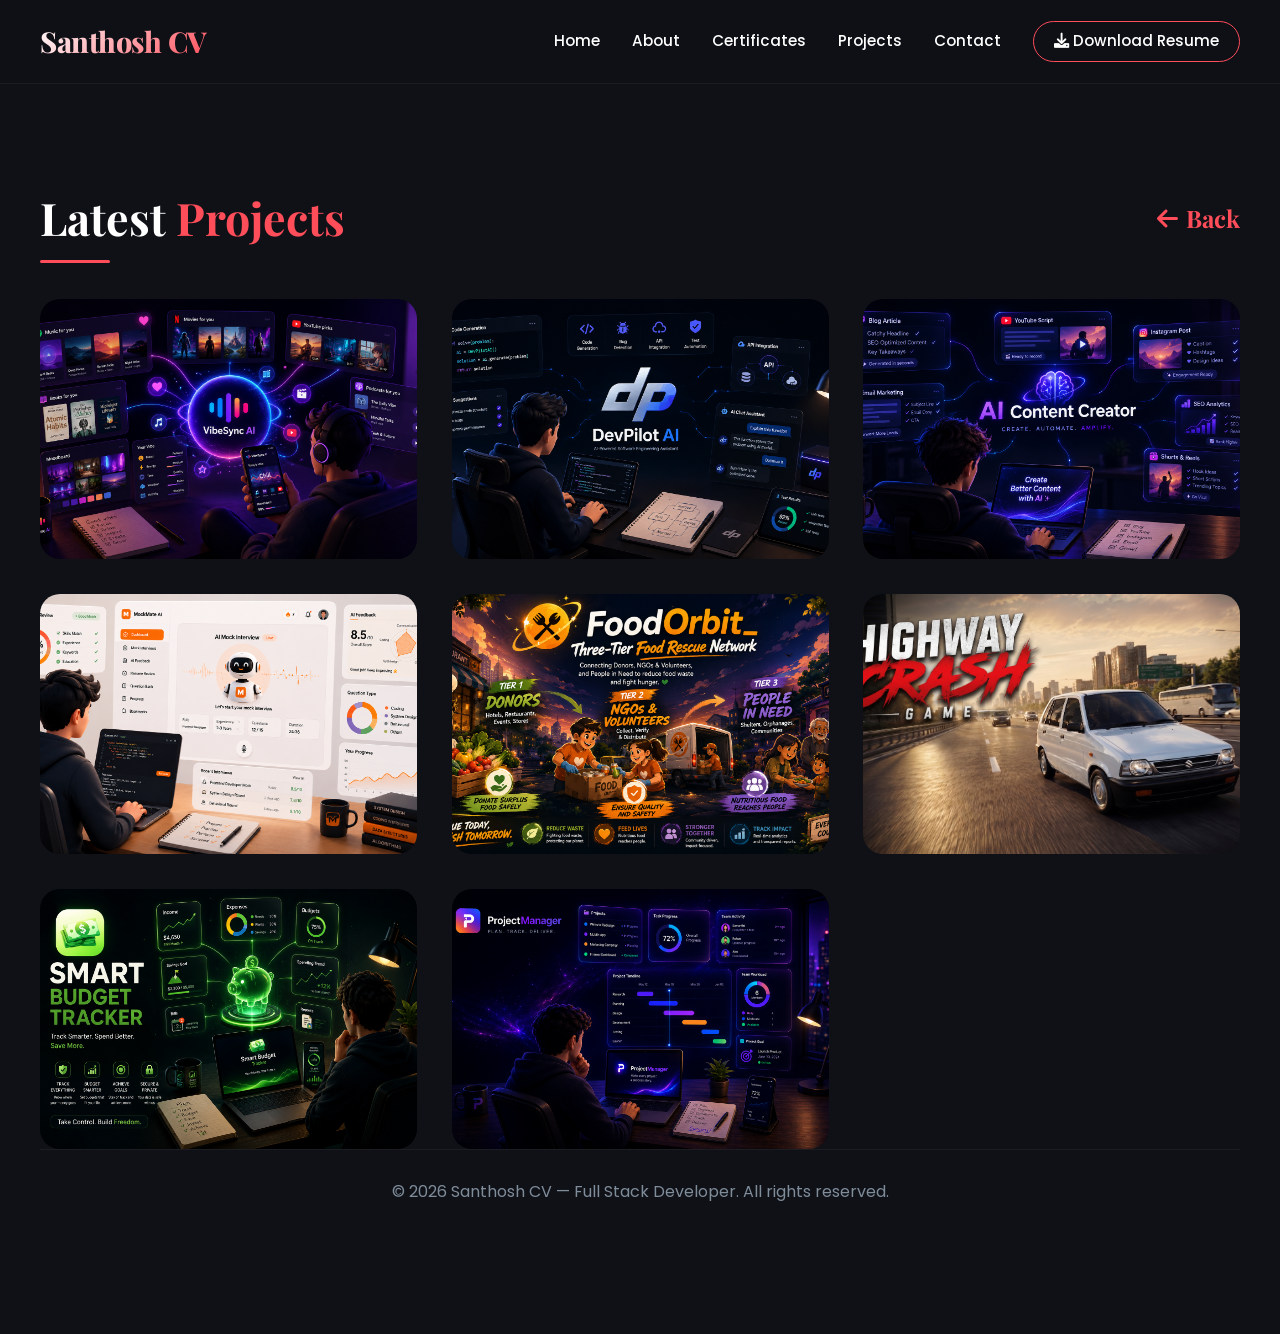
==== projects.html @ 42e32788 "Update portfolio with new projects" ====
<!DOCTYPE html>
<html lang="en">

<head>
    <meta charset="UTF-8">
    <meta name="viewport" content="width=device-width, initial-scale=1.0, viewport-fit=cover">
    <title>Santhosh CV | Full Stack Developer & Engineering Student</title>
    <!-- Google Fonts: Playfair Display + Poppins -->
    <link
        href="https://fonts.googleapis.com/css2?family=Playfair+Display:wght@400;500;600;700;800;900&family=Poppins:wght@300;400;500;600;700;800&display=swap"
        rel="stylesheet">
    <!-- Font Awesome 6 (free icons) -->
    <link rel="stylesheet" href="https://cdnjs.cloudflare.com/ajax/libs/font-awesome/6.0.0-beta3/css/all.min.css">
    <!-- AOS Library (Animate On Scroll) -->
    <link href="https://unpkg.com/aos@2.3.1/dist/aos.css" rel="stylesheet">
    <!-- Main Stylesheet -->
    <link rel="stylesheet" href="style.css">

    <style>
        /* Portfolio Overlay Typography */
        .portfolio-overlay h3 {
            color: #ffffff;
            font-family: 'Poppins', sans-serif;
            font-size: 1.5rem;
            font-weight: 600;
            margin-bottom: 15px;
            text-align: center;
        }

        .portfolio-overlay {
            display: flex;
            flex-direction: column;
            justify-content: center;
            align-items: center;
        }

        /* Updated Buttons Container inside Overlay */
        .port-buttons {
            display: flex;
            gap: 10px;
            margin-bottom: 10px;
        }

        .portfolio-overlay a {
            padding: 8px 15px;
            font-size: 0.9rem;
            text-decoration: none;
            color: #fff;
            background: rgba(255, 255, 255, 0.2);
            border-radius: 5px;
            transition: 0.3s;
            cursor: pointer;
        }

        .portfolio-overlay a:hover {
            background: #ff4d5a;
        }

        /* 'More Info' Button Specifics */
        .btn-more-info {
            width: 70%;
            text-align: center;
            background: transparent !important;
            border: 1px solid #fff;
        }

        .btn-more-info:hover {
            background: #ff4d5a !important;
            border-color: #ff4d5a !important;
        }

        /* ========== MODAL (POPUP) STYLES ========== */
        .modal-overlay {
            display: none;
            /* Hidden by default */
            position: fixed;
            z-index: 9999;
            /* Sit on top of everything */
            left: 0;
            top: 0;
            width: 100%;
            height: 100%;
            background-color: rgba(10, 10, 15, 0.85);
            backdrop-filter: blur(8px);
            opacity: 0;
            transition: opacity 0.3s ease;
        }

        .modal-overlay.show {
            display: flex;
            justify-content: center;
            align-items: center;
            opacity: 1;
        }

        .modal-content {
            background-color: #1a1d24;
            color: #e2e8f0;
            padding: 30px;
            border-radius: 12px;
            width: 90%;
            max-width: 650px;
            max-height: 85vh;
            overflow-y: auto;
            position: relative;
            transform: translateY(-30px);
            transition: transform 0.3s ease;
            border: 1px solid rgba(255, 77, 90, 0.3);
            box-shadow: 0 10px 30px rgba(0, 0, 0, 0.5);
            font-family: 'Poppins', sans-serif;
        }

        .modal-overlay.show .modal-content {
            transform: translateY(0);
        }

        .close-modal {
            position: absolute;
            top: 15px;
            right: 20px;
            color: #aaa;
            font-size: 28px;
            font-weight: bold;
            cursor: pointer;
            transition: 0.2s;
        }

        .close-modal:hover {
            color: #ff4d5a;
        }

        .modal-content h2 {
            color: #fff;
            margin-bottom: 10px;
            font-family: 'Playfair Display', serif;
        }

        .modal-content h4 {
            color: #ff4d5a;
            margin-top: 20px;
            margin-bottom: 10px;
            font-size: 1.1rem;
        }

        .modal-content p,
        .modal-content ul {
            font-size: 0.95rem;
            line-height: 1.6;
            color: #cbd5e1;
        }

        .modal-content ul {
            padding-left: 20px;
            margin-bottom: 15px;
        }

        .modal-content ul li {
            margin-bottom: 8px;
        }

        .modal-image {
            width: 100%;
            height: auto;
            border-radius: 8px;
            margin-bottom: 15px;
            border: 1px solid rgba(255, 255, 255, 0.1);
        }

        .tech-tag {
            display: inline-block;
            background: rgba(255, 77, 90, 0.1);
            color: #ff4d5a;
            padding: 5px 12px;
            border-radius: 20px;
            font-size: 0.8rem;
            margin-right: 8px;
            margin-bottom: 8px;
            border: 1px solid rgba(255, 77, 90, 0.3);
        }

        /* Custom Scrollbar for Modal */
        .modal-content::-webkit-scrollbar {
            width: 8px;
        }

        .modal-content::-webkit-scrollbar-track {
            background: #1a1d24;
        }

        .modal-content::-webkit-scrollbar-thumb {
            background: #ff4d5a;
            border-radius: 4px;
        }
    </style>
</head>

<body>

    <!-- NAVBAR -->
    <nav class="navbar" id="navbar">
        <div class="nav-container">
            <div class="logo">Santhosh CV</div>
            <div class="hamburger" id="hamburger"><i class="fas fa-bars"></i></div>
            <div class="nav-links" id="navLinks">
                <a href="index.html#home">Home</a>
                <a href="index.html#about">About</a>
                <a href="index.html#experience">Certificates</a>
                <a href="#portfolio">Projects</a>
                <a href="index.html#contact">Contact</a>
                <a href="#" class="download-cv-btn" id="cvDownloadNav"><i class="fas fa-download"></i> Download
                    Resume</a>
            </div>
        </div>
    </nav>

    <!-- PORTFOLIO Section -->
    <section id="portfolio">
        <div class="container">
            <div class="project-header">
                <h2 class="section-title" data-aos="fade-up">Latest <span>Projects</span></h2>
                <a href="index.html" class="view-all-btn">
                    <i class="fas fa-arrow-left"></i> Back
                </a>
            </div>
            <div class="portfolio-grid">
                <!-- Project 1 -->
                <div class="portfolio-item" data-aos="flip-left">
                    <div class="portfolio-img" style="background-image:url('images/vibesync_ai.png');">
                    </div>

                    <div class="portfolio-overlay">
                        <h3>VibeSync AI</h3>
                        <div class="port-buttons">
                            <a href="https://vibe-sync-ai-xi.vercel.app/" target="_blank">Live Demo</a>
                            <a href="https://github.com/Santhoshcv07/VibeSync_AI.git" target="_blank">GitHub</a>
                        </div>
                        <a class="btn-more-info" onclick="openModal('modal1')">
                            More Info
                        </a>
                    </div>
                </div>

                <!-- Project 2 -->
                <div class="portfolio-item" data-aos="flip-left" data-aos-delay="100">
                    <div class="portfolio-img" style="background-image:url('images/Devpilot_AI.png');">
                    </div>

                    <div class="portfolio-overlay">
                        <h3>DevPilot AI</h3>
                        <div class="port-buttons">
                            <a href="https://dev-pilot-ai-hazel.vercel.app/" target="_blank">Live Demo</a>
                            <a href="https://github.com/Santhoshcv07/DevPilot_AI.git" target="_blank">GitHub</a>
                        </div>
                        <a class="btn-more-info" onclick="openModal('modal2')">
                            More Info
                        </a>
                    </div>
                </div>

                <!-- Project 3 -->
                <div class="portfolio-item" data-aos="flip-left" data-aos-delay="200">
                    <div class="portfolio-img" style="background-image: url('images/Ai\ content\ creator.png');"></div>
                    <div class="portfolio-overlay">
                        <h3>AI Content Creator</h3>
                        <div class="port-buttons">
                            <a href="https://ai-content-creator-swart.vercel.app/" target="_blank">Live Demo</a>
                            <a href="https://github.com/Santhoshcv07/AI-Content-Creator.git" target="_blank">GitHub</a>
                        </div>
                        <a class="btn-more-info" onclick="openModal('modal3')">More Info</a>
                    </div>
                </div>

                <!-- Project 4 -->
                <div class="portfolio-item" data-aos="flip-left" data-aos-delay="300">
                    <div class="portfolio-img" style="background-image: url('images/MockMate\ AI.png');"></div>
                    <div class="portfolio-overlay">
                        <h3>MockMate AI</h3>
                        <div class="port-buttons">
                            <a href="https://mock-mate-ai-tau-two.vercel.app/" target="_blank">Live Demo</a>
                            <a href="https://github.com/Santhoshcv07/MockMate-AI.git" target="_blank">GitHub</a>
                        </div>
                        <a class="btn-more-info" onclick="openModal('modal4')">More Info</a>
                    </div>
                </div>


                <!-- Project 5 -->
                <div class="portfolio-item" data-aos="flip-left" data-aos-delay="400">
                    <div class="portfolio-img" style="background-image: url('images/food-orbit.png');"></div>
                    <div class="portfolio-overlay">
                        <h3>Food Orbit</h3>
                        <div class="port-buttons">
                            <a href="https://food-orbit.vercel.app/" target="_blank">Live Demo</a>
                            <a href="https://github.com/Santhoshcv07/Food-Orbit.git" target="_blank">GitHub</a>
                        </div>
                        <a class="btn-more-info" onclick="openModal('modal5')">More Info</a>
                    </div>
                </div>
                <!-- Project 6 -->
                <div class="portfolio-item" data-aos="flip-left" data-aos-delay="500">
                    <div class="portfolio-img" style="background-image: url('images/HighwayCrash.png');"></div>
                    <div class="portfolio-overlay">
                        <h3>HighwayCrash Game</h3>
                        <div class="port-buttons">
                            <a href="https://santhu771.itch.io/highway-crash-game" target="_blank">Live Demo</a>
                            <a href="https://github.com/Santhoshcv07/Highway-Crash-Game.git" target="_blank">GitHub</a>
                        </div>
                        <a class="btn-more-info" onclick="openModal('modal6')">More Info</a>
                    </div>
                </div>


                <!-- Project 7 -->
                <div class="portfolio-item" data-aos="flip-left" data-aos-delay="600">
                    <div class="portfolio-img" style="background-image: url('images/smart\ expense.png');"></div>
                    <div class="portfolio-overlay">
                        <h3>smart-budget-tracker</h3>
                        <div class="port-buttons">
                            <a href="https://smart-budget-tracker-two.vercel.app/" target="_blank">Live Demo</a>
                            <a href="https://github.com/Santhoshcv07/smart-budget-tracker.git"
                                target="_blank">GitHub</a>
                        </div>
                        <a class="btn-more-info" onclick="openModal('modal7')">More Info</a>
                    </div>
                </div>

                <!-- Project 8 -->
                <div class="portfolio-item" data-aos="flip-left" data-aos-delay="700">
                    <div class="portfolio-img" style="background-image: url('images/project\ mangaer.png');"></div>
                    <div class="portfolio-overlay">
                        <h3>ProjectManager</h3>
                        <div class="port-buttons">
                            <a href="https://project-manager-beta-ten.vercel.app/" target="_blank">Live Demo</a>
                            <a href="https://github.com/Santhoshcv07/ProjectManager.git" target="_blank">GitHub</a>
                        </div>
                        <!-- The onclick event triggers the modal below -->
                        <a class="btn-more-info" onclick="openModal('modal8')">More Info</a>
                    </div>
                </div>
            </div>


            <footer>
                <p>©️ 2026 Santhosh CV — Full Stack Developer. All rights reserved.</p>
            </footer>


            <!-- ========================================== -->
            <!-- PROJECT MODALS (POPUPS) CONTENT            -->
            <!-- Edit the text below to match your projects -->
            <!-- ========================================== -->

            <!-- Modal 1: VibeSync_AI -->
            <div id="modal1" class="modal-overlay" onclick="closeModalOutside(event, 'modal1')">
                <div class="modal-content">
                    <span class="close-modal" onclick="closeModal('modal1')">&times;</span>
                    <h2>VibeSync_AI</h2>
                    <img src="images/vibesyncai_background.png" alt="VibeSync_AI" class="modal-image">
                    <p>An AI-powered entertainment discovery platform designed to curate personalized experiences
                        tailored exactly to your mood. VibeSync AI creates comprehensive "Vibe sessions" by analyzing a
                        user's current mood, activity, available time, energy level, and preferences. I built this
                        application to solve the paradox of choice in entertainment by delivering highly targeted music,
                        YouTube videos, visual moodboards, movies, and book recommendations that perfectly fit the
                        moment.</p>
                    <h4>Key Features</h4>
                    <ul>
                        <li>Personalized Vibe Generation that creates tailored entertainment sessions by analyzing
                            real-time mood, activity, and energy levels.</li>
                        <li>Multi-Format Recommendations offering a seamless curation of music, YouTube videos, movies,
                            and visual moodboards in one unified experience.</li>
                        <li>Time-Aware Suggestions ensuring that movie and video recommendations fit perfectly within
                            the user's specific available time window.</li>
                        <li>Smart Feedback System that learns from user preferences and interactions to continuously
                            improve and refine future entertainment suggestions.</li>
                        <li>Robust Modern Architecture built on a scalable FastAPI backend with a dynamic Next.js
                            frontend, utilizing provider-independent LLM integrations.</li>
                    </ul>
                    <h4>Tech Stack Used</h4>
                    <div>
                        <span class="tech-tag">Next.js</span>
                        <span class="tech-tag">React</span>
                        <span class="tech-tag">TypeScript</span>
                        <span class="tech-tag">Tailwind CSS</span>
                        <span class="tech-tag">FastAPI</span>
                        <span class="tech-tag">Python</span>
                        <span class="tech-tag">PostgreSQL</span>
                        <span class="tech-tag">LLMs</span>
                    </div>
                </div>
            </div>

            <!-- Modal 2: DevPilot_AI -->
            <div id="modal2" class="modal-overlay" onclick="closeModalOutside(event, 'modal2')">
                <div class="modal-content">
                    <span class="close-modal" onclick="closeModal('modal2')">&times;</span>
                    <h2>DevPilot_AI</h2>
                    <img src="images/devpilotai_background.png" alt="DevPilot_AI" class="modal-image">
                    <p>An advanced, AI-powered developer assistant designed to bridge the gap between large codebases
                        and natural language understanding. By integrating seamlessly with your local file system,
                        DevPilot AI allows you to query your code, ask for architectural explanations, and even write
                        files directly from the chat interface. I built this platform to supercharge developer workflows
                        with an intelligent assistant that features a blazingly fast FastAPI backend and a stunning,
                        highly animated Next.js frontend.</p>
                    <h4>Key Features</h4>
                    <ul>
                        <li>AI-Powered Chat conversing with advanced LLMs (powered by Groq) to understand complex code
                            structures, debug issues, and generate new code.</li>
                        <li>Deep Workspace Integration allowing you to directly select local folders and have DevPilot
                            scan, read, and understand your entire file tree.</li>
                        <li>In-App Code Editor featuring an integrated Monaco Editor to review and edit files seamlessly
                            within the platform.</li>
                        <li>Secure Authentication leveraging robust JWT-based user authentication and secure password
                            hashing using bcrypt.</li>
                        <li>Stunning UI/UX with a beautifully designed interface utilizing Tailwind CSS and smooth
                            micro-animations via Framer Motion.</li>
                        <li>High Performance Architecture pairing an asynchronous Python backend (FastAPI) with a
                            responsive Next.js frontend for an optimal experience.</li>
                    </ul>
                    <h4>Tech Stack Used</h4>
                    <div>
                        <span class="tech-tag">Next.js</span>
                        <span class="tech-tag">React</span>
                        <span class="tech-tag">TypeScript</span>
                        <span class="tech-tag">Tailwind CSS</span>
                        <span class="tech-tag">Framer Motion</span>
                        <span class="tech-tag">FastAPI</span>
                        <span class="tech-tag">Python</span>
                        <span class="tech-tag">PostgreSQL</span>
                        <span class="tech-tag">Groq API</span>
                    </div>
                </div>
            </div>

            <!-- Modal 3 -->
            <div id="modal3" class="modal-overlay" onclick="closeModalOutside(event, 'modal3')">
                <div class="modal-content">
                    <span class="close-modal" onclick="closeModal('modal3')">&times;</span>
                    <h2>AI Content Creator</h2>
                    <img src="images/ai-content-creator-background.png" alt="Project 3 Demo" class="modal-image">
                    <p>A full-stack SaaS platform designed to help marketers, writers, and digital creators generate
                        high-quality text instantly. I built this application to solve the problem of "writer's block"
                        and time-consuming drafting by offering an intuitive, AI-driven workspace. It features a custom
                        analytics dashboard to help users track their productivity, streaks, and template usage over
                        time.</p>
                    <h4>Key Features</h4>
                    <ul>
                        <li>Advanced AI Content Generation leveraging the Google Gemini API for custom prompts and
                            reusable templates.</li>
                        <li>Secure User Authentication using Supabase and Google OAuth for seamless login and session
                            management..</li>
                        <li>Interactive Performance Analytics with visual data tracking for user generation volume,
                            streaks, and workspace usage.</li>
                        <li>Comprehensive Content History with view, search, and management functionality for all past
                            AI generations.</li>
                        <li>Modern Responsive UI featuring adaptive dark/light modes, glassmorphism design, and Framer
                            Motion spring animations.</li>
                    </ul>
                    <h4>Tech Stack Used</h4>
                    <div>
                        <span class="tech-tag">Next.js</span>
                        <span class="tech-tag">Tailwind CSS</span>
                        <span class="tech-tag">Supabase</span>
                        <span class="tech-tag">TypeScript</span>
                        <span class="tech-tag">Gemini</span>
                        <span class="tech-tag">Vercel</span>




                    </div>
                </div>
            </div>

            <!-- Modal 4 -->
            <div id="modal4" class="modal-overlay" onclick="closeModalOutside(event, 'modal4')">
                <div class="modal-content">
                    <span class="close-modal" onclick="closeModal('modal4')">&times;</span>
                    <h2>MockMate AI</h2>
                    <img src="images/mockmate-background.png" alt="Project 4 Demo" class="modal-image">
                    <p>A full-stack AI-powered interview preparation platform designed to help students, job seekers,
                        and professionals build confidence and improve their interview performance. MockMate AI
                        simulates realistic technical and HR interviews using conversational AI, analyzes user
                        responses, and provides detailed performance insights to accelerate career readiness.

                        I built this application to solve the challenge of limited interview practice opportunities by
                        creating an intelligent AI recruiter that conducts personalized mock interviews, evaluates
                        communication and technical skills, identifies recurring weaknesses, and provides actionable
                        improvement recommendations.</p>
                    <h4>Key Features</h4>
                    <ul>
                        <li>Resume-Aware AI Interviews that dynamically generate interview questions based on the user's
                            uploaded resume and skill set.</li>
                        <li>AI Follow-Up Interview Mode enabling natural conversational interviews where subsequent
                            questions adapt to previous answers for a realistic recruiter experience.</li>
                        <li>Voice-Based Interview Support with speech recognition for hands-free interview practice and
                            real-time interaction.</li>
                        <li>Comprehensive AI Evaluation System providing Overall Score, Technical Score, Communication
                            Score, strengths, weaknesses, and personalized recommendations.</li>
                        <li>Advanced Analytics Dashboard featuring performance trends, skill radar charts, recurring
                            weakness analysis, interview history, and readiness tracking.</li>
                        <li>Interview Report Management allowing users to review past interviews, detailed feedback
                            reports, and performance progression over time.</li>
                        <li>Secure Authentication & Data Storage powered by Supabase Authentication and PostgreSQL for
                            reliable user management and persistence.</li>
                    </ul>
                    <h4>Tech Stack Used</h4>
                    <div>
                        <span class="tech-tag">Next.js</span>
                        <span class="tech-tag">React</span>
                        <span class="tech-tag">TypeScript</span>
                        <span class="tech-tag">Tailwind CSS</span>
                        <span class="tech-tag">Framer Motion</span>
                        <span class="tech-tag">Supabase</span>
                        <span class="tech-tag">PostgreSQL</span>
                    </div>
                </div>
            </div>
            <!-- Modal 5: FoodOrbit -->
            <div id="modal5" class="modal-overlay" onclick="closeModalOutside(event, 'modal5')">
                <div class="modal-content">
                    <span class="close-modal" onclick="closeModal('modal5')">&times;</span>

                    <h2>FoodOrbit: Three-Tier Food Rescue Network</h2>

                    <img src="images/foodorbit-backgroun.png" alt="FoodOrbit Dashboard and Map" class="modal-image">

                    <p>
                        A full-stack logistics and sustainability platform designed to systematically eliminate event
                        food waste by redirecting surplus food through three prioritized stages: human consumption,
                        animal feed, and composting. FoodOrbit automates the redistribution process using time-sensitive
                        tier escalation and interactive geolocation mapping. I built this application to solve the
                        inefficiencies in traditional food rescue by creating an autonomous real-time network that
                        connects event organizers directly with NGOs, agricultural farmers, and bio-waste agencies,
                        ensuring zero edible food ends up in methane-producing landfills.
                    </p>

                    <h4>Key Features</h4>
                    <ul>
                        <li><strong>Autonomous Three-Tier Escalation</strong> that automatically shifts unclaimed food
                            from Tier 1 (Human Consumption) to Tier 2 (Animal Feed) and Tier 3 (Composting) based on
                            expiry timers and expanding notification radii.</li>
                        <li><strong>Interactive Geolocation Mapping</strong> built with Leaflet.js to visualize live
                            surplus batches, display exact pickup coordinates, and render 5km, 10km, and 15km
                            operational priority boundaries.</li>
                        <li><strong>Real-Time Cloud Synchronization</strong> powered by Firebase Firestore WebSockets
                            (onSnapshot) to instantly update live hub availability and secure claim states across all
                            connected browsers without page refreshes.</li>
                        <li><strong>Role-Based Access Control (RBAC)</strong> utilizing Firebase Authentication to
                            enforce strict workflow rules, ensuring stakeholders can only view and claim surplus within
                            their officially authorized tier.</li>
                        <li><strong>AI Sustainability Advisor</strong> integrated with Groq's Llama 3.3 LLM via secure
                            Next.js backend routes to analyze live dashboard telemetry and generate real-time
                            environmental impact reports.</li>
                        <li><strong>Personalized Impact Analytics</strong> dynamically calculating and displaying
                            role-specific metrics such as landfill methane diverted, agricultural feed savings, and
                            estimated tax receipt values.</li>
                    </ul>

                    <h4>Tech Stack Used</h4>
                    <div class="flex flex-wrap gap-2 mt-2">
                        <span class="tech-tag">Next.js</span>
                        <span class="tech-tag">TypeScript</span>
                        <span class="tech-tag">Tailwind CSS</span>
                        <span class="tech-tag">Firebase Auth</span>
                        <span class="tech-tag">Cloud Firestore</span>
                        <span class="tech-tag">Groq AI (Llama 3)</span>
                        <span class="tech-tag">Leaflet.js</span>
                        <span class="tech-tag">Vercel</span>
                    </div>
                </div>
            </div>
            <!-- Modal 6: HighwayCrash Game -->
            <div id="modal6" class="modal-overlay" onclick="closeModalOutside(event, 'modal6')">
                <div class="modal-content">
                    <span class="close-modal" onclick="closeModal('modal6')">&times;</span>

                    <h2>Highway Crash Game</h2>

                    <img src="images/HighwayCrash_background.png" alt="Highway Crash Game" class="modal-image">

                    <p>
                        Highway Crash is a 3D endless driving game developed in Unity where players navigate through
                        highway traffic while avoiding collisions and achieving the highest possible score. I built the
                        complete gameplay system including vehicle controls, traffic spawning, scoring, UI, camera
                        system, and game-over mechanics using C#.
                    </p>

                    <h4>Key Features</h4>
                    <ul>
                        <li><strong>Realistic Car Controls:</strong> Smooth acceleration, braking, steering, and
                            responsive vehicle physics.</li>

                        <li><strong>Dynamic Traffic System:</strong> AI vehicles spawn continuously with randomized
                            lanes and timing to create challenging gameplay.</li>

                        <li><strong>Score & Distance Tracking:</strong> Live speed, distance traveled, and score are
                            displayed throughout the game.</li>

                        <li><strong>Collision Detection:</strong> The game ends instantly when the player crashes into
                            another vehicle.</li>

                        <li><strong>Smooth Follow Camera:</strong> Third-person camera follows the player's car with
                            smooth movement.</li>

                        <li><strong>Multiple Playable Vehicles:</strong> Different vehicle models can be selected before
                            starting the game.</li>
                    </ul>

                    <h4>Tech Stack Used</h4>
                    <div class="flex flex-wrap gap-2 mt-2">
                        <span class="tech-tag">Unity</span>
                        <span class="tech-tag">C#</span>
                        <span class="tech-tag">Visual Studio Code</span>
                        <span class="tech-tag">Git</span>
                        <span class="tech-tag">GitHub</span>
                    </div>
                </div>
            </div>


            <!-- Modal 7: smart-budget-tracker -->
            <div id="modal7" class="modal-overlay" onclick="closeModalOutside(event, 'modal7')">
                <div class="modal-content">
                    <span class="close-modal" onclick="closeModal('modal7')">&times;</span>
                    <h2>smart-budget-tracker</h2>
                    <img src="images/smart-budget-tracker-background.png" alt="Project 2 Demo" class="modal-image">
                    <p>The Smart Budget Tracker is a modern, responsive, full-stack personal finance application
                        designed to help individuals monitor their expenses, manage monthly allowances, and analyze
                        spending habits securely. Featuring a clean visual interface with glassmorphic elements, the
                        application enforces individual user security via token-based sessions and provides automated
                        local data visualization to track remaining balances dynamically.</p>
                    <h4>Key Features</h4>
                    <ul>
                        <li>Secure User Authentication using JWT-based login and registration.</li>
                        <li>Complete Expense Management with add, edit, delete, and transaction tracking functionality.
                        </li>
                        <li>Dynamic Budget Allocation with visual spending indicators and alert thresholds.</li>
                        <li>Automated Database Synchronization and table generation on application startup.</li>
                        <li>Timeframe Filtering and Interactive Analytics for monthly expense insights.</li>
                        <li>Modern Responsive UI with custom styling, calendar inputs, and adaptive layouts.</li>
                    </ul>
                    <h4>Tech Stack Used</h4>
                    <div>
                        <span class="tech-tag">PostgreSQL</span>
                        <span class="tech-tag">JWT</span>
                        <span class="tech-tag">Node.js</span>
                        <span class="tech-tag">React.js</span>
                        <span class="tech-tag">Express.js</span>
                        <span class="tech-tag">Recharts</span>
                    </div>
                </div>
            </div>

            <!-- Modal 8: ProjectManager -->
            <div id="modal8" class="modal-overlay" onclick="closeModalOutside(event, 'modal8')">
                <div class="modal-content">
                    <span class="close-modal" onclick="closeModal('modal8')">&times;</span>
                    <h2>ProjectManager</h2>
                    <img src="images/projectmanager_background.png" alt="ProjectManager Demo" class="modal-image">

                    <p>Project Flow is a secure, full-stack project management application designed to streamline
                        workflows and track daily tasks efficiently. Built with a modern React frontend and a robust
                        Node.js backend, the platform allows users to create accounts, manage their project data, and
                        securely interact with a cloud-based database. It emphasizes a clean, responsive user experience
                        and reliable RESTful API architecture.</p>

                    <h4>Key Features</h4>
                    <ul>
                        <li>Secure user registration and login system protected using JWT authentication and encrypted
                            credentials.</li>
                        <li>Seamless CRUD (Create, Read, Update, Delete) operations connected dynamically to MongoDB
                            Atlas cloud database.</li>
                        <li>Modern and fully responsive dashboard interface built with React and Vite for smooth
                            performance across desktop, tablet, and mobile devices.</li>
                        <li>Custom RESTful API architecture powered by Express.js ensuring secure and efficient
                            communication between frontend and backend services</li>
                        <li>* Secure handling of database connection strings, API keys, and sensitive credentials
                            through environment variables.</li>
                    </ul>

                    <h4>Tech Stack Used</h4>
                    <div>
                        <span class="tech-tag">MongoDB</span>
                        <span class="tech-tag">Express.js</span>
                        <span class="tech-tag">React</span>
                        <span class="tech-tag">Node.js</span>
                        <span class="tech-tag">JWT</span>
                    </div>
                </div>
            </div>


            <!-- SCRIPTS -->
            <script src="https://unpkg.com/aos@2.3.1/dist/aos.js"></script>
            <script>
                // Initialize AOS
                AOS.init({
                    duration: 1000,
                    once: true,
                    offset: 80,
                });

                // Mobile navbar toggle
                const hamburger = document.getElementById('hamburger');
                const navLinks = document.getElementById('navLinks');
                if (hamburger) {
                    hamburger.addEventListener('click', () => navLinks.classList.toggle('active'));
                }
                document.querySelectorAll('.nav-links a').forEach(link => {
                    link.addEventListener('click', () => navLinks.classList.remove('active'));
                });

                // ========== MODAL (POPUP) LOGIC ==========
                // Open the modal
                function openModal(modalId) {
                    const modal = document.getElementById(modalId);
                    modal.style.display = 'flex';
                    // Tiny timeout ensures the CSS transition runs smoothly
                    setTimeout(() => {
                        modal.classList.add('show');
                    }, 10);
                    // Prevent body scrolling when modal is open
                    document.body.style.overflow = 'hidden';
                }

                // Close the modal via the "X" button
                function closeModal(modalId) {
                    const modal = document.getElementById(modalId);
                    modal.classList.remove('show');
                    setTimeout(() => {
                        modal.style.display = 'none';
                    }, 300); // Wait for the fade-out animation to finish
                    // Restore body scrolling
                    document.body.style.overflow = 'auto';
                }

                // Close the modal if user clicks outside the content box
                function closeModalOutside(event, modalId) {
                    if (event.target.id === modalId) {
                        closeModal(modalId);
                    }
                }


                // ========== RESUME DOWNLOAD WITH PROGRESS ANIMATION ==========
                const RESUME_FILE_PATH = "resume/Santhosh_CV.pdf";

                function triggerDownloadWithProgress(buttonElement) {
                    if (buttonElement.classList.contains('downloading')) return;

                    let progressBar = buttonElement.querySelector('.download-progress');
                    if (!progressBar) {
                        progressBar = document.createElement('span');
                        progressBar.className = 'download-progress';
                        buttonElement.style.position = 'relative';
                        buttonElement.appendChild(progressBar);
                    }

                    buttonElement.classList.add('downloading');
                    progressBar.style.width = '0%';

                    let width = 0;
                    const interval = setInterval(() => {
                        if (width >= 100) {
                            clearInterval(interval);
                            const link = document.createElement('a');
                            link.href = RESUME_FILE_PATH;
                            link.download = RESUME_FILE_PATH.split('/').pop();
                            document.body.appendChild(link);
                            link.click();
                            document.body.removeChild(link);

                            setTimeout(() => {
                                progressBar.style.width = '0%';
                                buttonElement.classList.remove('downloading');
                            }, 300);
                        } else {
                            width += 2;
                            progressBar.style.width = width + '%';
                        }
                    }, 10);
                }

                const downloadBtns = document.querySelectorAll('#downloadCVBtn, #cvDownloadNav');
                downloadBtns.forEach(btn => {
                    btn.addEventListener('click', (e) => {
                        e.preventDefault();
                        triggerDownloadWithProgress(btn);
                    });
                });

                // Contact form handler
                const form = document.getElementById('contactForm');
                if (form) {
                    form.addEventListener('submit', (e) => {
                        e.preventDefault();
                        alert("✨ Thanks for reaching out! I'll get back within 24 hours.");
                        form.reset();
                    });
                }

                // Navbar scroll effect
                window.addEventListener('scroll', () => {
                    const navbar = document.getElementById('navbar');
                    if (window.scrollY > 50) {
                        navbar.style.background = 'rgba(15, 17, 23, 0.95)';
                        navbar.style.backdropFilter = 'blur(16px)';
                    } else {
                        navbar.style.background = 'rgba(15, 17, 23, 0.85)';
                    }
                });

                // Add glow effect to about image frame
                const aboutImgFrame = document.querySelector('.about-img-frame');
                if (aboutImgFrame) aboutImgFrame.classList.add('glow-red');
            </script>
</body>

</html>
---- style.css ----
/* style.css */
* {
    margin: 0;
    padding: 0;
    box-sizing: border-box;
}

body {
    background-color: #0f1117;
    font-family: 'Poppins', sans-serif;
    color: #ffffff;
    line-height: 1.5;
    overflow-x: hidden;
}

:root {
    --bg-dark: #0f1117;
    --bg-secondary: #111827;
    --accent: #ff4d5a;
    --accent-hover: #ff6a75;
    --card-glass: rgba(17, 24, 39, 0.7);
    --border-light: rgba(255, 255, 255, 0.08);
    --text-gray: #cbd5e1;
}

html {
    scroll-behavior: smooth;
}

::-webkit-scrollbar {
    width: 8px;
}
::-webkit-scrollbar-track {
    background: #1e1e2a;
}
::-webkit-scrollbar-thumb {
    background: var(--accent);
    border-radius: 10px;
}

.container {
    max-width: 1300px;
    margin: 0 auto;
    padding: 0 40px;
}

section {
    padding: 100px 0;
    position: relative;
}

.section-title {
    font-family: 'Playfair Display', serif;
    font-size: 2.8rem;
    font-weight: 700;
    margin-bottom: 3rem;
    position: relative;
    display: inline-block;
}
.section-title span {
    color: var(--accent);
}
.section-title::after {
    content: '';
    position: absolute;
    bottom: -12px;
    left: 0;
    width: 70px;
    height: 3px;
    background: var(--accent);
    border-radius: 4px;
}

.btn-primary {
    background: var(--accent);
    color: #fff;
    border: none;
    padding: 12px 32px;
    font-weight: 600;
    font-size: 1rem;
    border-radius: 40px;
    cursor: pointer;
    transition: all 0.3s ease;
    display: inline-flex;
    align-items: center;
    gap: 8px;
    text-decoration: none;
    position: relative;
    overflow: hidden;
}
.btn-primary:hover {
    background: #ff6a75;
    box-shadow: 0 10px 20px rgba(255, 77, 90, 0.3);
    transform: translateY(-3px);
}
.btn-primary .download-progress {
    position: absolute;
    bottom: 0;
    left: 0;
    height: 4px;
    width: 0%;
    background-color: rgba(255, 255, 255, 0.8);
    transition: width 0.05s linear;
    border-radius: 0 0 0 40px;
}
.btn-primary.downloading {
    pointer-events: none;
    opacity: 0.9;
}
.btn-outline {
    background: transparent;
    border: 1.5px solid var(--accent);
    color: #fff;
    padding: 12px 32px;
    font-weight: 600;
    border-radius: 40px;
    transition: all 0.3s ease;
    display: inline-flex;
    align-items: center;
    gap: 8px;
    text-decoration: none;
}
.btn-outline:hover {
    background: var(--accent);
    transform: translateY(-3px);
    box-shadow: 0 8px 18px rgba(255, 77, 90, 0.2);
}

.navbar {
    position: sticky;
    top: 0;
    width: 100%;
    background: rgba(15, 17, 23, 0.85);
    backdrop-filter: blur(12px);
    z-index: 1000;
    padding: 20px 0;
    transition: all 0.3s;
    border-bottom: 1px solid rgba(255, 255, 255, 0.05);
}
.nav-container {
    max-width: 1300px;
    margin: 0 auto;
    padding: 0 40px;
    display: flex;
    justify-content: space-between;
    align-items: center;
}
.logo {
    font-family: 'Playfair Display', serif;
    font-size: 1.8rem;
    font-weight: 800;
    letter-spacing: -0.5px;
    background: linear-gradient(135deg, #fff, var(--accent));
    -webkit-background-clip: text;
    background-clip: text;
    color: transparent;
}
.nav-links {
    display: flex;
    gap: 2rem;
    align-items: center;
}
.nav-links a {
    color: #fff;
    text-decoration: none;
    font-weight: 500;
    transition: 0.3s;
    font-size: 0.95rem;
}
.nav-links a:hover {
    color: var(--accent);
}
.download-cv-btn {
    background: transparent;
    border: 1px solid var(--accent);
    padding: 8px 20px;
    border-radius: 30px;
    font-weight: 600;
    transition: 0.3s;
    position: relative;
    overflow: hidden;
}
.download-cv-btn .download-progress {
    position: absolute;
    bottom: 0;
    left: 0;
    height: 3px;
    width: 0%;
    background-color: rgba(255, 255, 255, 0.8);
    transition: width 0.05s linear;
}
.download-cv-btn.downloading {
    pointer-events: none;
    opacity: 0.9;
}
.download-cv-btn:hover {
    background: var(--accent);
    color: #fff;
}
.hamburger {
    display: none;
    font-size: 1.8rem;
    cursor: pointer;
    color: white;
}

.hero {
    min-height: 100vh;
    display: flex;
    align-items: center;
    padding: 120px 0 60px;
}
.hero-grid {
    display: grid;
    grid-template-columns: 1fr 1fr;
    gap: 50px;
    align-items: center;
}
.hero-left .mini-text {
    color: var(--accent);
    letter-spacing: 2px;
    font-weight: 500;
    margin-bottom: 20px;
    font-size: 1rem;
}
.hero-left h1 {
    font-family: 'Playfair Display', serif;
    font-size: 4rem;
    font-weight: 800;
    line-height: 1.2;
    margin-bottom: 20px;
}
.hero-left h1 .highlight {
    color: var(--accent);
}
.hero-left p {
    color: var(--text-gray);
    margin: 25px 0 35px;
    font-size: 1rem;
    max-width: 90%;
}
.hero-buttons {
    display: flex;
    gap: 20px;
    flex-wrap: wrap;
}
.hero-right {
    display: flex;
    justify-content: center;
}
.floating-img {
    width: 100%;
    max-width: 400px;
    border-radius: 30px;
    box-shadow: 0 25px 40px rgba(0,0,0,0.4), 0 0 0 4px rgba(255,77,90,0.2);
    animation: float 5s ease-in-out infinite;
    transition: 0.4s;
}
@keyframes float {
    0% { transform: translateY(0px); }
    50% { transform: translateY(-15px); }
    100% { transform: translateY(0px); }
}

.about-grid {
    display: grid;
    grid-template-columns: 1fr 1fr;
    gap: 50px;
    align-items: center;
}
.about-img-frame {
    position: relative;
    border-radius: 30px;
    overflow: hidden;
    box-shadow: 0 0 0 3px var(--accent);
    transition: 0.3s;
}
.about-img-frame img {
    width: 100%;
    border-radius: 27px;
    display: block;
}
.about-right .sub-red {
    color: var(--accent);
    font-weight: 800;
    letter-spacing: 1px;
    margin-bottom: 20px;
    font-size: 2.2rem;
    display: flex;
    align-items: center;
    gap: 12px;
    font-family: 'Playfair Display', serif;
}
.about-right .sub-red i {
    font-size: 2.4rem;
    filter: drop-shadow(0 0 6px rgba(255,77,90,0.6));
}
.about-right h2 {
    font-family: 'Playfair Display', serif;
    font-size: 2.6rem;
    margin-bottom: 20px;
}
.role-text {
    color: var(--accent);
    font-weight: 600;
    margin: 15px 0 10px;
}
.about-desc {
    color: var(--text-gray);
    margin-bottom: 25px;
}
.info-grid {
    display: grid;
    grid-template-columns: 1fr 1fr;
    gap: 15px;
    margin: 25px 0;
    background: rgba(255,255,255,0.02);
    padding: 20px;
    border-radius: 20px;
}
.info-item span:first-child {
    font-weight: 600;
    color: var(--accent);
}
.about-buttons {
    display: flex;
    gap: 20px;
}

.edu-skills-section {
    background: var(--bg-secondary);
    border-radius: 40px;
    margin: 20px 0;
}
.edu-skills-wrapper {
    display: grid;
    grid-template-columns: 1fr 1fr;
    gap: 60px;
}
.timeline {
    position: relative;
    padding-left: 30px;
}
.timeline::before {
    content: '';
    position: absolute;
    left: 8px;
    top: 10px;
    bottom: 10px;
    width: 2px;
    background: var(--accent);
}
.timeline-item {
    position: relative;
    margin-bottom: 45px;
}
.timeline-dot {
    position: absolute;
    left: -26px;
    top: 5px;
    width: 14px;
    height: 14px;
    background: var(--accent);
    border-radius: 50%;
    border: 2px solid #fff;
    box-shadow: 0 0 0 3px rgba(255,77,90,0.3);
}
.timeline-content h3 {
    font-size: 1.4rem;
    margin-bottom: 8px;
}
.timeline-content p {
    color: var(--text-gray);
    font-size: 0.9rem;
}

.skills-icon-grid {
    display: grid;
    grid-template-columns: repeat(auto-fit, minmax(160px, 1fr));
    gap: 2rem;
    margin-top: 1rem;
}
.skill-icon-item {
    background: rgba(255, 255, 255, 0.03);
    backdrop-filter: blur(4px);
    border-radius: 28px;
    padding: 1.8rem 1rem;
    text-align: center;
    transition: all 0.3s ease;
    border: 1px solid rgba(255, 77, 90, 0.2);
    cursor: default;
}
.skill-icon-item:hover {
    transform: translateY(-8px);
    border-color: var(--accent);
    background: rgba(255, 77, 90, 0.08);
    box-shadow: 0 20px 30px -12px rgba(0,0,0,0.5);
}
.skill-icon-item i {
    font-size: 4.2rem;
    margin-bottom: 1.2rem;
    display: inline-block;
    transition: transform 0.2s;
}
.skill-icon-item:hover i {
    transform: scale(1.05);
}
.skill-icon-item span {
    font-size: 1.3rem;
    font-weight: 600;
    letter-spacing: 1px;
    display: block;
    color: #f1f5f9;
}
.skill-icon-item .fa-html5 { color: #E44D26; }
.skill-icon-item .fa-css3-alt { color: #264DE4; }
.skill-icon-item .fa-js { color: #F7DF1E; }
.skill-icon-item .fa-react { color: #61DAFB; }
.skill-icon-item .fa-python { color: #3776AB; }

.exp-grid {
    display: grid;
    grid-template-columns: repeat(auto-fit, minmax(310px, 1fr));
    gap: 30px;
    margin-top: 20px;
}
.exp-card {
    background: rgba(17, 24, 39, 0.6);
    backdrop-filter: blur(4px);
    border-radius: 24px;
    padding: 30px;
    transition: all 0.4s;
    border: 1px solid rgba(255,77,90,0.2);
    display: flex;
    flex-direction: column;
}
.exp-card:hover {
    transform: translateY(-8px);
    border-color: var(--accent);
    background: rgba(255,77,90,0.05);
    box-shadow: 0 20px 30px -12px rgba(0,0,0,0.5);
}
.exp-card i {
    font-size: 2.5rem;
    color: var(--accent);
    margin-bottom: 20px;
}
.exp-card h3 {
    font-size: 1.5rem;
    margin-bottom: 12px;
}
.exp-card p {
    color: var(--text-gray);
    font-size: 0.9rem;
    margin-bottom: 18px;
    line-height: 1.5;
}
.cert-link {
    display: inline-flex;
    align-items: center;
    gap: 8px;
    background: rgba(255, 77, 90, 0.12);
    border: 1px solid var(--accent);
    border-radius: 40px;
    padding: 8px 20px;
    font-size: 0.85rem;
    font-weight: 500;
    color: white;
    text-decoration: none;
    transition: 0.2s;
    margin-top: auto;
    align-self: flex-start;
}
.cert-link:hover {
    background: var(--accent);
    color: white;
    transform: translateY(-2px);
    box-shadow: 0 6px 12px rgba(255,77,90,0.25);
}
.cert-link i {
    font-size: 0.9rem;
    margin: 0;
}

.project-header {
    display: flex;
    justify-content: space-between;
    align-items: center;
    margin-bottom: 3rem;
}

.project-header .section-title {
    margin-bottom: 0;
}

.view-all-btn {
    font-family: 'Playfair Display', serif;
    font-size: 1.5rem;
    font-weight: 700;
    color: var(--accent);
    text-decoration: none;
    transition: 0.3s;
    display: flex;
    align-items: center;
    gap: 8px;
}

.view-all-btn:hover {
    color: var(--accent-hover);
    transform: translateX(5px);
}

.portfolio-grid {
    display: grid;
    grid-template-columns: repeat(3, 1fr);
    gap: 35px;
}

@media (max-width: 992px) {
    .portfolio-grid {
        grid-template-columns: repeat(2, 1fr);
    }
}

@media (max-width: 768px) {
    .portfolio-grid {
        grid-template-columns: 1fr;
    }
}
.portfolio-item {
    position: relative;
    border-radius: 20px;
    overflow: hidden;
    cursor: pointer;
}
.portfolio-img {
    height: 260px;
    background-size: cover;
    background-position: center;
    transition: transform 0.5s ease;
}
.portfolio-item:hover .portfolio-img {
    transform: scale(1.1);
}
.portfolio-overlay {
    position: absolute;
    inset: 0;
    background: rgba(255,77,90,0.85);
    display: flex;
    flex-direction: column;
    justify-content: center;
    align-items: center;
    gap: 15px;
    opacity: 0;
    transition: 0.4s;
    backdrop-filter: blur(6px);
}
.portfolio-item:hover .portfolio-overlay {
    opacity: 1;
}
.portfolio-overlay a {
    background: white;
    color: #111;
    padding: 8px 20px;
    border-radius: 40px;
    text-decoration: none;
    font-weight: bold;
    transition: 0.2s;
}
.portfolio-overlay a:hover {
    background: #111;
    color: white;
    transform: scale(1.02);
}

.contact-grid {
    display: grid;
    grid-template-columns: 1fr 1fr;
    gap: 50px;
    background: var(--card-glass);
    backdrop-filter: blur(12px);
    border-radius: 40px;
    padding: 50px;
    border: 1px solid rgba(255,77,90,0.2);
}
.form-group input, .form-group textarea {
    width: 100%;
    padding: 14px;
    background: #1e2433;
    border: 1px solid #2d3748;
    border-radius: 14px;
    color: white;
    font-family: 'Poppins', sans-serif;
}
.social-icons {
    display: flex;
    gap: 20px;
    margin-top: 30px;
    flex-wrap: wrap;
}
.social-icons a {
    background: #1e2433;
    width: 48px;
    height: 48px;
    border-radius: 50%;
    display: flex;
    align-items: center;
    justify-content: center;
    font-size: 1.4rem;
    transition: 0.3s;
    color: white;
    text-decoration: none;
}
.social-icons a:hover {
    background: var(--accent);
    transform: translateY(-5px);
}

footer {
    text-align: center;
    padding: 30px;
    border-top: 1px solid rgba(255,255,255,0.05);
    color: #7f8c9a;
}

@media (max-width: 992px) {
    .project-header {
        flex-direction: column;
        align-items: flex-start;
        gap: 15px;
    }
    .hero-grid, .about-grid, .edu-skills-wrapper, .contact-grid {
        grid-template-columns: 1fr;
    }
    .nav-links {
        position: fixed;
        top: 80px;
        left: -100%;
        width: 100%;
        background: #0f1117f2;
        backdrop-filter: blur(20px);
        flex-direction: column;
        padding: 30px;
        transition: 0.4s;
        z-index: 99;
    }
    .nav-links.active {
        left: 0;
    }
    .hamburger {
        display: block;
    }
    .container {
        padding: 0 20px;
    }
    .hero-left h1 {
        font-size: 2.8rem;
    }
    .skills-icon-grid {
        grid-template-columns: repeat(auto-fit, minmax(140px, 1fr));
        gap: 1.2rem;
    }
    .skill-icon-item i {
        font-size: 3rem;
    }
    .skill-icon-item span {
        font-size: 1rem;
    }
    .about-right .sub-red {
        font-size: 1.8rem;
        gap: 8px;
    }
    .about-right .sub-red i {
        font-size: 2rem;
    }
}
.glow-red {
    box-shadow: 0 0 15px rgba(255,77,90,0.4);
}
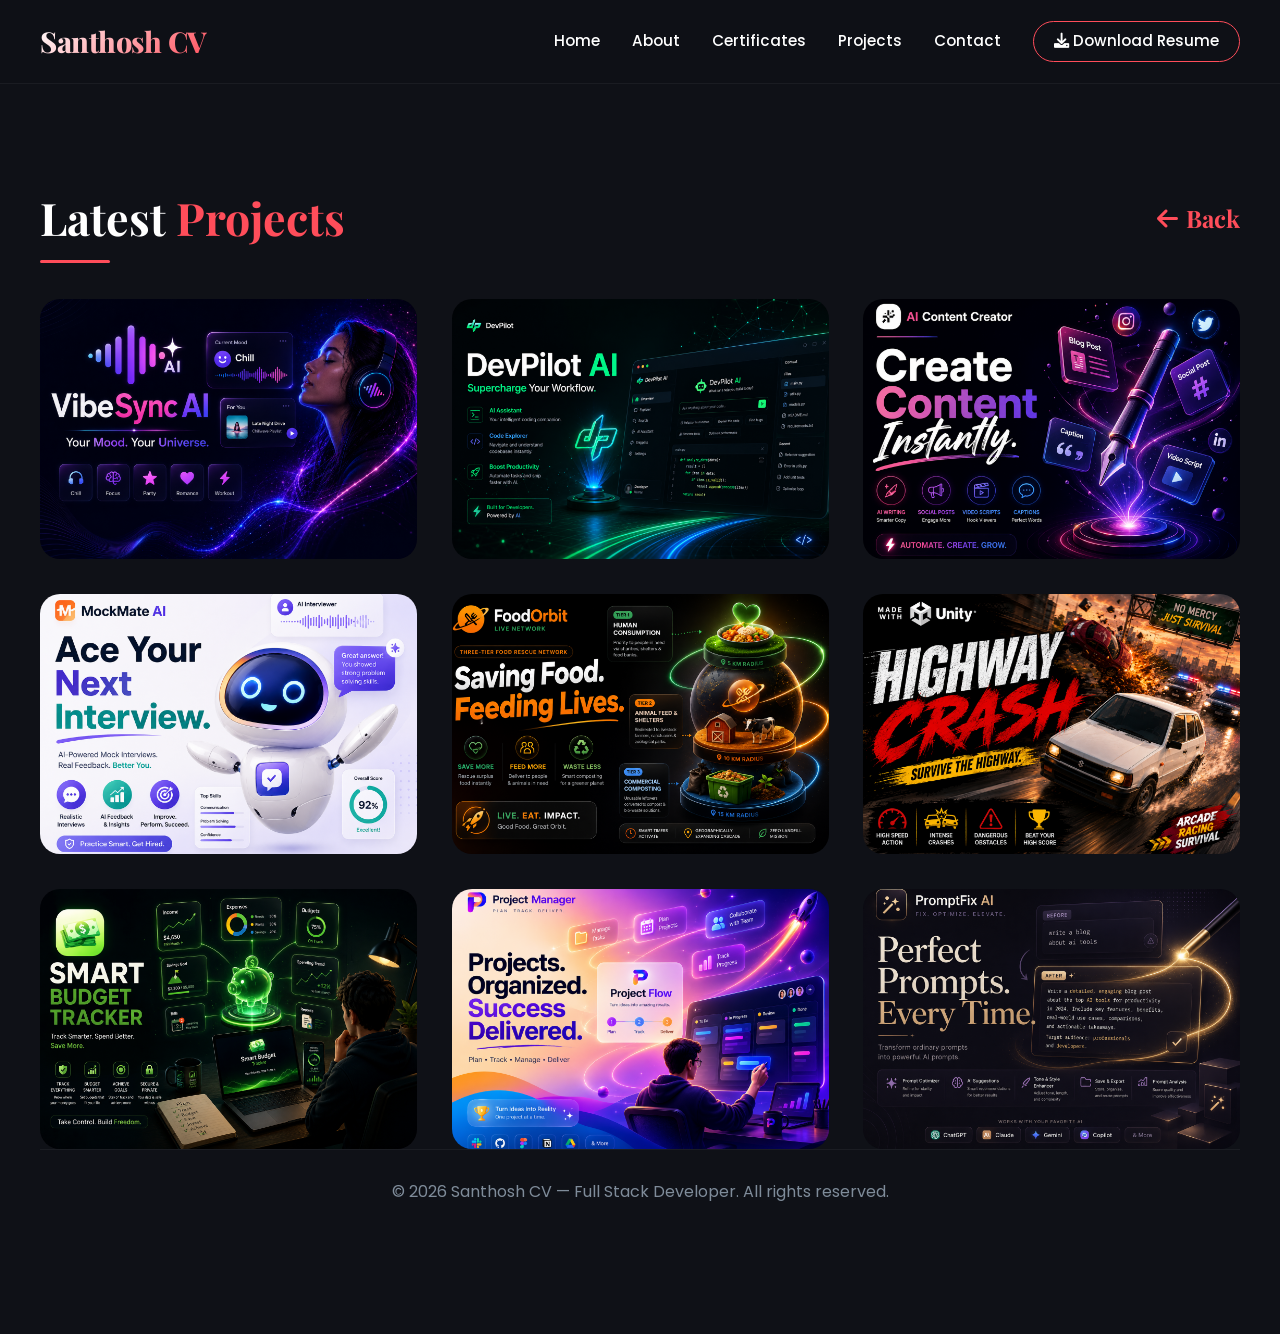
==== commit b31b83ae: "Update portfolio content and images" ====
--- a/projects.html
+++ b/projects.html
@@ -335,6 +335,20 @@
                         </div>
                         <!-- The onclick event triggers the modal below -->
                         <a class="btn-more-info" onclick="openModal('modal8')">More Info</a>
+                    </div>
+                </div>
+
+                 <!-- Project 9 -->
+                <div class="portfolio-item" data-aos="flip-left" data-aos-delay="800">
+                    <div class="portfolio-img" style="background-image: url('images/promptai.png');"></div>
+                    <div class="portfolio-overlay">
+                        <h3>PromptFix AI</h3>
+                        <div class="port-buttons">
+                            <a href="https://prompt-fix-ai.vercel.app/" target="_blank">Live Demo</a>
+                            <a href="https://github.com/Santhoshcv07/PromptFix_AI.git" target="_blank">GitHub</a>
+                        </div>
+                        <!-- The onclick event triggers the modal below -->
+                        <a class="btn-more-info" onclick="openModal('modal9')">More Info</a>
                     </div>
                 </div>
             </div>
@@ -394,7 +408,7 @@
                 <div class="modal-content">
                     <span class="close-modal" onclick="closeModal('modal2')">&times;</span>
                     <h2>DevPilot_AI</h2>
-                    <img src="images/devpilotai_background.png" alt="DevPilot_AI" class="modal-image">
+                    <img src="images/devpliotai_background.png" alt="DevPilot_AI" class="modal-image">
                     <p>An advanced, AI-powered developer assistant designed to bridge the gap between large codebases
                         and natural language understanding. By integrating seamlessly with your local file system,
                         DevPilot AI allows you to query your code, ask for architectural explanations, and even write
@@ -689,6 +703,35 @@
                 </div>
             </div>
 
+            <!-- Modal 9: PromptFix AI -->
+            <div id="modal9" class="modal-overlay" onclick="closeModalOutside(event, 'modal9')">
+                <div class="modal-content">
+                    <span class="close-modal" onclick="closeModal('modal9')">&times;</span>
+                    <h2>PromptFix AI</h2>
+                    <img src="images/prompt ai background.png" alt="PromptFix AI Demo" class="modal-image">
+
+                    <p>PromptFix AI is an intelligent tool designed to optimize and refine prompts for Large Language Models. It analyzes user inputs and suggests improvements to generate more accurate, relevant, and high-quality responses. Built with a modern frontend and a robust backend, it seamlessly handles complex AI API integrations while providing an intuitive user experience.</p>
+
+                    <h4>Key Features</h4>
+                    <ul>
+                        <li>Intelligent prompt analysis and optimization suggestions for better AI outputs.</li>
+                        <li>Real-time integration with popular LLM APIs for instant prompt testing.</li>
+                        <li>User-friendly interface for side-by-side prompt comparison and refinement.</li>
+                        <li>Secure saving, organizing, and management of user prompt templates.</li>
+                        <li>Fully responsive design for seamless performance across desktop, tablet, and mobile devices.</li>
+                    </ul>
+
+                    <h4>Tech Stack Used</h4>
+                    <div>
+                        <span class="tech-tag">React</span>
+                        <span class="tech-tag">Node.js</span>
+                        <span class="tech-tag">Express.js</span>
+                        <span class="tech-tag">GROQ API</span>
+                        <span class="tech-tag">CSS3</span>
+                    </div>
+                </div>
+            </div>
+
 
             <!-- SCRIPTS -->
             <script src="https://unpkg.com/aos@2.3.1/dist/aos.js"></script>
